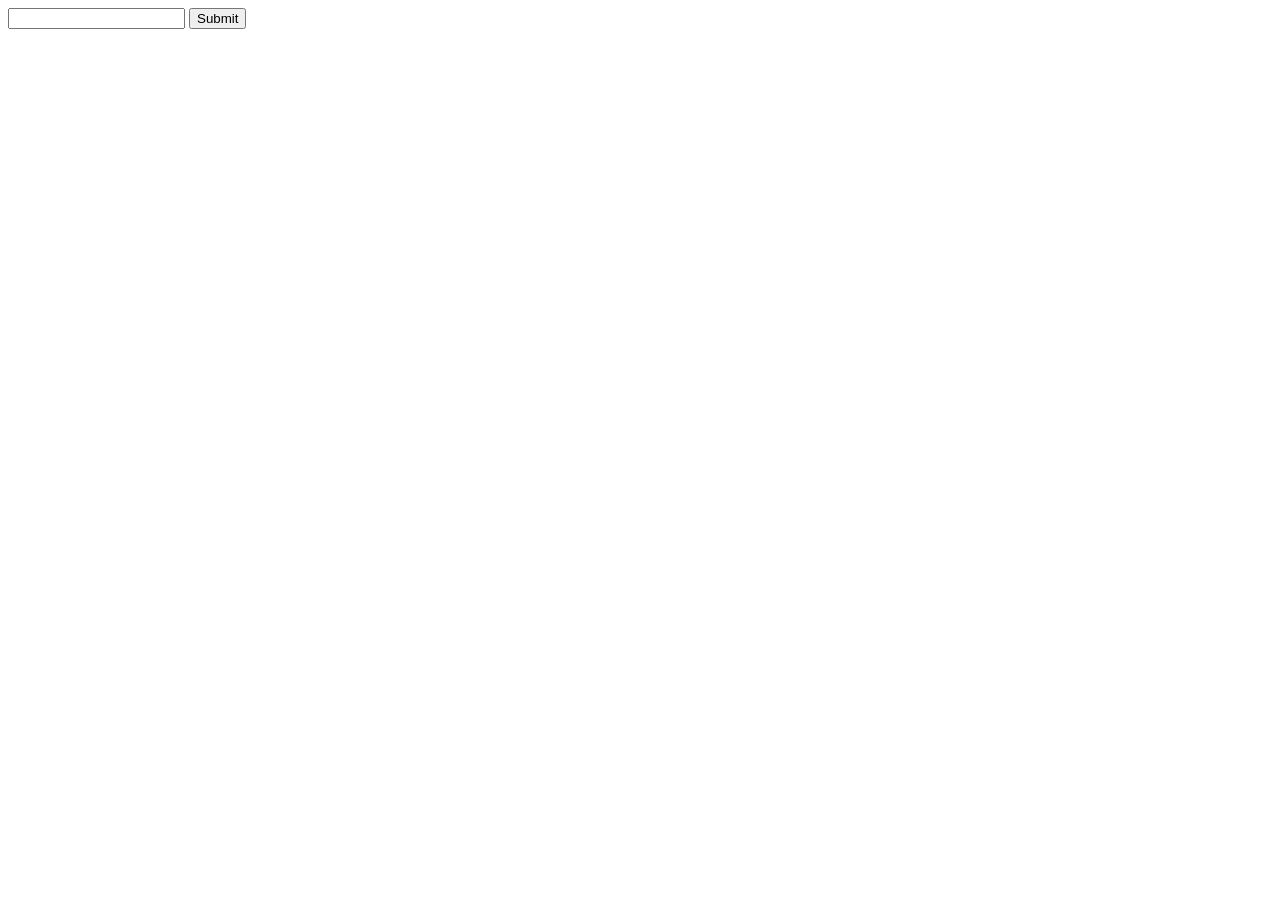
==== index.html @ b32419e0 "++" ====
<!DOCTYPE html>
<html>
<head>
	<meta charset="utf-8">
	<meta http-equiv="X-UA-Compatible" content="IE=edge">
	<title></title>
	<link rel="stylesheet" href="">
	<script src="https://ajax.googleapis.com/ajax/libs/jquery/3.3.1/jquery.min.js"></script>
	<script src="vestingcalculator.js"></script>
</head>
<body>
	<input type="number" name="number" class="vestingNumber">
	<button type="submit" class="submit">Submit</button>
</body>
</html>
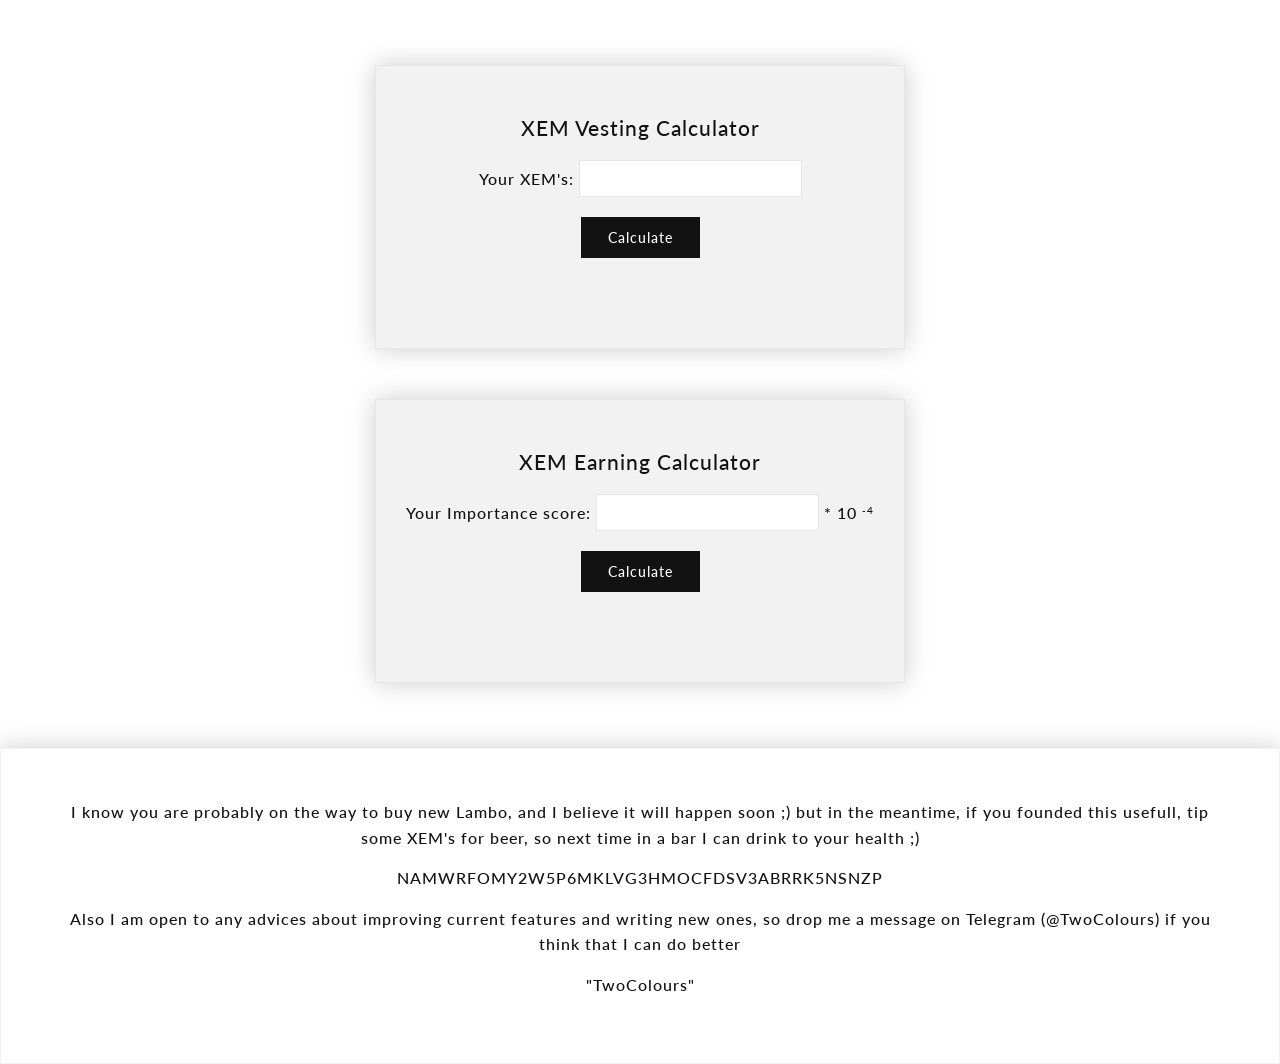
==== commit 0a1efff4: "During Dev" ====
--- a/index.html
+++ b/index.html
@@ -3,13 +3,44 @@
 <head>
 	<meta charset="utf-8">
 	<meta http-equiv="X-UA-Compatible" content="IE=edge">
-	<title></title>
-	<link rel="stylesheet" href="">
+	<title>XEM Vesting and Earning Calculator</title>
 	<script src="https://ajax.googleapis.com/ajax/libs/jquery/3.3.1/jquery.min.js"></script>
+	<link href="https://fonts.googleapis.com/css?family=Lato" rel="stylesheet">
 	<script src="vestingcalculator.js"></script>
+	<link rel="stylesheet" type="text/css" href="vestingcalculator.css">
 </head>
-<body>
-	<input type="number" name="number" class="vestingNumber">
-	<button type="submit" class="submit">Submit</button>
-</body>
-</html>+<body class="body">
+	<header class="header">
+		
+	</header>
+	<main class="main container-standard spacer-medium">
+		<div class="calculator calculator-vesting">
+			<h4 class="calculator__title">
+				XEM Vesting Calculator
+			</h4>
+			<label class="number-label">Your XEM's: <input type="number" name="number" class="vestingNumber"></label>
+			<button type="submit" class="btn submit-vesting">Calculate</button>
+			<div class="calculator__output"></div>
+		</div>
+
+		<div class="calculator calculator-earning">
+			<h4 class="calculator__title">
+				XEM Earning Calculator
+			</h4>
+			<label class="number-label">Your Importance score: <input type="number" name="number" class="earningNumber"> * 10 <sup>-4</sup></label>
+			<button type="submit" class="btn submit-earning">Calculate</button>
+			<div class="calculator-earning__output"></div>
+		</div>
+
+	</main>
+	<footer class="footer">
+		<div class="footer__info spacer-small">
+			<div class="footer__info__text container-standard"><p>I know you are probably on the way to buy new Lambo, and I believe it will happen soon ;) but in the meantime, if you founded this usefull, tip some XEM's for beer, so next time in a bar I can drink to your health ;) </p>
+				<p class="xem-address">NAMWRFOMY2W5P6MKLVG3HMOCFDSV3ABRRK5NSNZP</p>
+				<p>Also I am open to any advices about improving current features and writing new ones, so drop me a message on Telegram (@TwoColours) if you think that I can do better</p>
+				<p>"TwoColours"</p>
+			</div>
+		</footer>
+
+	</body>
+	</html>
--- a/vestingcalculator.css
+++ b/vestingcalculator.css
@@ -0,0 +1,506 @@
+/*============================================================================
+# General
+==============================================================================*/
+html {
+  background-color: #fff; }
+
+body {
+  background-color: #fff;
+  height: 100%;
+  width: 100%;
+  min-height: 100vh; }
+
+.main-content {
+  display: block;
+  position: relative; }
+  .main-content:after {
+    content: "";
+    background: rgba(0, 0, 0, 0.7);
+    position: absolute;
+    top: 0;
+    left: 0;
+    width: 100%;
+    height: 100%;
+    z-index: 9;
+    visibility: hidden;
+    pointer-events: none;
+    opacity: 0;
+    -webkit-transition: opacity 0.3s, visibility 0.3s;
+    -o-transition: opacity 0.3s, visibility 0.3s;
+    transition: opacity 0.3s, visibility 0.3s; }
+
+.main-content.overlay:after {
+  opacity: 1;
+  visibility: visible; }
+
+.visually-hidden {
+  position: absolute;
+  overflow: hidden;
+  clip: rect(0 0 0 0);
+  height: 1px;
+  width: 1px;
+  margin: -1px;
+  padding: 0;
+  border: 0; }
+
+img {
+  max-width: 100%; }
+
+/*============================================================================
+# Mixins
+==============================================================================*/
+/*============================================================================
+# Flexbox Mixins
+==============================================================================*/
+.animated-underline {
+  /* I don't know why this is needed, I just added it and it worked in IE Edge. If we remove this width, the gradient breaks in IE Edge */
+  width: calc(100%);
+  background-image: -webkit-linear-gradient(transparent calc(100% - 2px), black 2px);
+  background-image: -o-linear-gradient(transparent calc(100% - 2px), black 2px);
+  background-image: linear-gradient(transparent calc(100% - 2px), black 2px);
+  background-repeat: no-repeat;
+  background-size: 0% 100%;
+  -webkit-transition: background-size 0.5s ease-in-out;
+  -o-transition: background-size 0.5s ease-in-out;
+  transition: background-size 0.5s ease-in-out;
+  padding-bottom: 2px; }
+
+.animated-underline:hover {
+  background-size: 100% 100%; }
+
+/*============================================================================
+# Typography
+==============================================================================*/
+body,
+input,
+textarea,
+button,
+select {
+  font-size: 16px;
+  line-height: normal;
+  font-family: "Lato", Helvetica, Arial, sans-serif;
+  color: #121212;
+  -webkit-font-smoothing: antialiased;
+  -webkit-text-size-adjust: 100%;
+  font-weight: 500;
+  letter-spacing: 1px; }
+
+a {
+  color: #121212; }
+
+h1, .h1, h2, .h2, h3, .h3, h4, .h4, h5, .h5, h6, .h6 {
+  display: block;
+  font-family: "Lato", Helvetica, Arial, sans-serif;
+  font-weight: 500;
+  margin: 0 0 0.5em;
+  line-height: normal; }
+  h1 a, .h1 a, h2 a, .h2 a, h3 a, .h3 a, h4 a, .h4 a, h5 a, .h5 a, h6 a, .h6 a {
+    text-decoration: none;
+    font-weight: inherit; }
+
+/*================ Use em() Sass function to declare font-size ================*/
+h1, .h1 {
+  font-size: 4.3em; }
+
+h2, .h2 {
+  font-size: 3em; }
+
+h3, .h3 {
+  font-size: 2.15em; }
+
+.h3-h4 {
+  font-size: 1.5em; }
+
+h4, .h4 {
+  font-size: 1.29em; }
+
+h5, .h5 {
+  font-size: 1em; }
+
+h6, .h6 {
+  font-size: 0.86em; }
+
+@media (max-width: 1300px) {
+  h1, .h1 {
+    font-size: 3.5em; } }
+
+@media (max-width: 600px) {
+  h1, .h1 {
+    font-size: 2.5em; } }
+
+p {
+  margin: 0 0 15px 0;
+  line-height: 1.6; }
+  p img {
+    margin: 0; }
+
+em {
+  font-style: italic; }
+
+b, strong {
+  font-weight: bold; }
+
+small {
+  font-size: 0.9em; }
+
+sup, sub {
+  position: relative;
+  font-size: 60%;
+  vertical-align: baseline; }
+
+sup {
+  top: -0.5em; }
+
+sub {
+  bottom: -0.5em; }
+
+/*================ Horizontal Rules ================*/
+hr {
+  clear: both;
+  border-top: solid rgba(0, 0, 0, 0.05);
+  border-width: 1px 0 0;
+  margin: 30px 0;
+  height: 0; }
+  hr.hr--small {
+    margin: 15px 0; }
+  hr.hr--clear {
+    border-top-color: transparent; }
+
+/*============================================================================
+# Rich Text Editor
+==============================================================================*/
+.rte a {
+  text-decoration: underline; }
+
+.rte h1:first-child, .rte .h1:first-child, .rte h2:first-child, .rte .h2:first-child, .rte h3:first-child, .rte .h3:first-child, .rte h4:first-child, .rte .h4:first-child, .rte h5:first-child, .rte .h5:first-child, .rte h6:first-child, .rte .h6:first-child {
+  margin-top: 0; }
+
+.rte h1 a, .rte .h1 a, .rte h2 a, .rte .h2 a, .rte h3 a, .rte .h3 a, .rte h4 a, .rte .h4 a, .rte h5 a, .rte .h5 a, .rte h6 a, .rte .h6 a {
+  text-decoration: none; }
+
+.rte > div {
+  margin-bottom: 15px; }
+
+.rte li {
+  margin-bottom: 0.4em; }
+
+/*============================================================================
+# Links and Buttons
+==============================================================================*/
+a,
+.text-link {
+  text-decoration: none;
+  background: transparent; }
+
+button[disabled],
+html input[disabled] {
+  cursor: default; }
+
+.btn, .btn--secondary,
+.rte .btn--secondary,
+.rte .btn, .rte .btn--secondary {
+  display: inline-block;
+  padding: 10px 25px;
+  width: auto;
+  margin: 0;
+  line-height: normal;
+  text-decoration: none;
+  text-align: center;
+  vertical-align: middle;
+  white-space: nowrap;
+  cursor: pointer;
+  border: 1px solid transparent;
+  -webkit-appearance: none;
+  -moz-appearance: none;
+  border-radius: 0;
+  font-size: 14px;
+  /*================ Set primary button colors - can override later ================*/
+  background-color: #121212;
+  color: #fff;
+  border: 2px solid transparent;
+  -webkit-transition: background-color 0.4s ease-in-out, color 0.4s ease-in-out, border-color 0.4s ease-in-out;
+  -o-transition: background-color 0.4s ease-in-out, color 0.4s ease-in-out, border-color 0.4s ease-in-out;
+  transition: background-color 0.4s ease-in-out, color 0.4s ease-in-out, border-color 0.4s ease-in-out; }
+  .btn:hover, .btn--secondary:hover,
+  .rte .btn:hover, .rte .btn--secondary:hover {
+    background-color: #fff;
+    color: #121212;
+    border-color: #121212; }
+  .btn:active, .btn--secondary:active, .btn:focus, .btn--secondary:focus,
+  .rte .btn:active, .rte .btn--secondary:active,
+  .rte .btn:focus, .rte .btn--secondary:focus {
+    background-color: #121212;
+    color: #fff; }
+  .btn[disabled]:hover, [disabled].btn--secondary:hover, .btn.disabled:hover, .disabled.btn--secondary:hover,
+  .rte .btn[disabled]:hover, .rte [disabled].btn--secondary:hover,
+  .rte .btn.disabled:hover, .rte .disabled.btn--secondary:hover {
+    background-color: #121212;
+    color: #fff;
+    border-color: transparent; }
+
+.btn--secondary,
+.rte .btn--secondary {
+  color: #121212;
+  background-color: #dde6ef;
+  border: none; }
+  .btn--secondary:hover,
+  .rte .btn--secondary:hover {
+    background-color: #121212;
+    color: #fff; }
+  .btn--secondary:active, .btn--secondary:focus,
+  .rte .btn--secondary:active,
+  .rte .btn--secondary:focus {
+    background-color: #121212;
+    color: #333; }
+
+.btn--small {
+  padding: 4px 5px;
+  font-size: 12px; }
+
+.btn--large {
+  padding-top: 15px;
+  padding-bottom: 15px; }
+
+.btn--full {
+  width: 100%; }
+
+.link {
+  padding-bottom: 5px;
+  border-bottom: 2px solid #121212;
+  display: inline-block;
+  text-transform: uppercase;
+  -webkit-transition: border-color 0.4s ease-in-out;
+  -o-transition: border-color 0.4s ease-in-out;
+  transition: border-color 0.4s ease-in-out; }
+  .link:hover {
+    border-color: #e9e9df; }
+
+/*============================================================================
+# Lists
+==============================================================================*/
+.no-bullets {
+  list-style: none;
+  margin: 0;
+  padding: 0; }
+
+/*============================================================================
+# Forms
+==============================================================================*/
+form {
+  margin-bottom: 0; }
+
+/*================ Prevent zoom on touch devices in active inputs ================*/
+input,
+textarea,
+button,
+select {
+  padding: 0;
+  margin: 0; }
+
+button {
+  background: none;
+  border: none;
+  cursor: pointer; }
+
+button,
+input,
+textarea {
+  -webkit-appearance: none;
+  -moz-appearance: none; }
+
+button {
+  background: none;
+  border: none;
+  display: inline-block;
+  cursor: pointer; }
+
+/*================ Input element overrides ================*/
+input[type="checkbox"] {
+  -webkit-appearance: checkbox;
+  -moz-appearance: checkbox; }
+
+input[type="radio"] {
+  -webkit-appearance: radio;
+  -moz-appearance: radio; }
+
+select {
+  -webkit-appearance: none;
+  -moz-appearance: none;
+  appearance: none;
+  background-position: right center;
+  background-image: url('{{ "ico-select.svg" | asset_url }}');
+  background-repeat: no-repeat;
+  background-position: right 10px center;
+  background-color: transparent;
+  padding-right: 28px;
+  text-indent: 0.01px;
+  -o-text-overflow: '';
+  text-overflow: '';
+  cursor: pointer;
+  /*================ Hide the svg arrow in IE9 and below ================*/ }
+  .ie9 select,
+  .lt-ie9 select {
+    padding-right: 10px;
+    background-image: none; }
+
+option {
+  color: #121212;
+  background-color: #fff; }
+
+select::-ms-expand {
+  display: none; }
+
+label[for] {
+  cursor: pointer; }
+
+/*============================================================================
+#Notes and Form Feedback
+==============================================================================*/
+.form-success {
+  color: #56ad6a;
+  background-color: #ecfef0;
+  border-color: #56ad6a; }
+  .form-success a {
+    color: #56ad6a;
+    text-decoration: underline; }
+    .form-success a:hover {
+      text-decoration: none; }
+
+.form-error,
+.errors {
+  color: #d02e2e;
+  background-color: #fff6f6;
+  border-color: #d02e2e; }
+  .form-error a,
+  .errors a {
+    color: #d02e2e;
+    text-decoration: underline; }
+    .form-error a:hover,
+    .errors a:hover {
+      text-decoration: none; }
+
+/*============================================================================
+# Container and spacer
+==============================================================================*/
+.container-large {
+  padding-right: 130px;
+  padding-left: 130px; }
+
+.container-large--left {
+  padding-left: 130px; }
+
+.container-large--right {
+  padding-right: 130px; }
+
+.container-standard {
+  padding-left: 50px;
+  padding-right: 50px; }
+
+.container-standard--left {
+  padding-left: 50px; }
+
+.container-standard--right {
+  padding-right: 50px; }
+
+.spacer-large {
+  padding-top: 90px;
+  padding-bottom: 90px; }
+
+.spacer-large--top {
+  padding-top: 90px; }
+
+.spacer-large--bottom {
+  padding-bottom: 90px; }
+
+.spacer-medium {
+  padding-top: 65px;
+  padding-bottom: 65px; }
+
+.spacer-medium--top {
+  padding-top: 65px; }
+
+.spacer-medium--bottom {
+  padding-bottom: 65px; }
+
+.spacer-small {
+  padding-top: 50px;
+  padding-bottom: 50px; }
+
+.spacer-small--top {
+  padding-top: 50px; }
+
+.spacer-small--bottom {
+  padding-bottom: 50px; }
+
+/*============================================================================
+#Proper Styling
+==============================================================================*/
+@media (max-width: 500px) {
+  main.main {
+    padding: 25px; } }
+
+body.body {
+  display: -webkit-box;
+  display: -ms-flexbox;
+  display: flex;
+  -webkit-box-align: center;
+  -ms-flex-align: center;
+  align-items: center;
+  -webkit-box-pack: center;
+  -ms-flex-pack: center;
+  justify-content: center;
+  -webkit-box-orient: vertical;
+  -webkit-box-direction: normal;
+  -ms-flex-direction: column;
+  flex-direction: column;
+  text-align: center;
+  margin: 0; }
+  body.body .calculator {
+    border: 1px solid rgba(0, 0, 0, 0.05);
+    display: block;
+    width: auto;
+    -webkit-box-flex: 0;
+    -ms-flex: 0 0 auto;
+    flex: 0 0 auto;
+    margin: 0 auto;
+    -webkit-box-shadow: 0px 0px 25px 0px rgba(0, 0, 0, 0.2);
+    -moz-box-shadow: 0px 0px 25px 0px rgba(0, 0, 0, 0.2);
+    box-shadow: 0px 0px 25px 0px rgba(0, 0, 0, 0.2);
+    background: rgba(0, 0, 0, 0.05);
+    padding: 50px 30px; }
+    @media (max-width: 500px) {
+      body.body .calculator {
+        padding: 25px; } }
+    body.body .calculator > * {
+      margin-bottom: 20px;
+      text-align: center; }
+    body.body .calculator label.number-label {
+      display: block; }
+      body.body .calculator label.number-label input {
+        height: 35px;
+        line-height: 35px;
+        border: 1px solid rgba(0, 0, 0, 0.1);
+        padding: 0 10px; }
+    body.body .calculator .submit {
+      display: inline-block; }
+    body.body .calculator .calculator__output b {
+      text-decoration: underline; }
+  body.body .calculator-vesting {
+    margin-bottom: 50px; }
+
+footer.footer .footer__info {
+  max-width: 100vw;
+  border: 1px solid rgba(0, 0, 0, 0.05);
+  -webkit-box-shadow: 0px 0px 25px 0px rgba(0, 0, 0, 0.2);
+  -moz-box-shadow: 0px 0px 25px 0px rgba(0, 0, 0, 0.2);
+  box-shadow: 0px 0px 25px 0px rgba(0, 0, 0, 0.2); }
+  @media (max-width: 500px) {
+    footer.footer .footer__info .footer__info__text {
+      padding-left: 25px;
+      padding-right: 25px; } }
+  footer.footer .footer__info .footer__info__text .xem-address {
+    overflow-wrap: break-word;
+    word-wrap: break-word;
+    -ms-word-break: break-all;
+    word-break: break-all;
+    word-break: break-word; }
